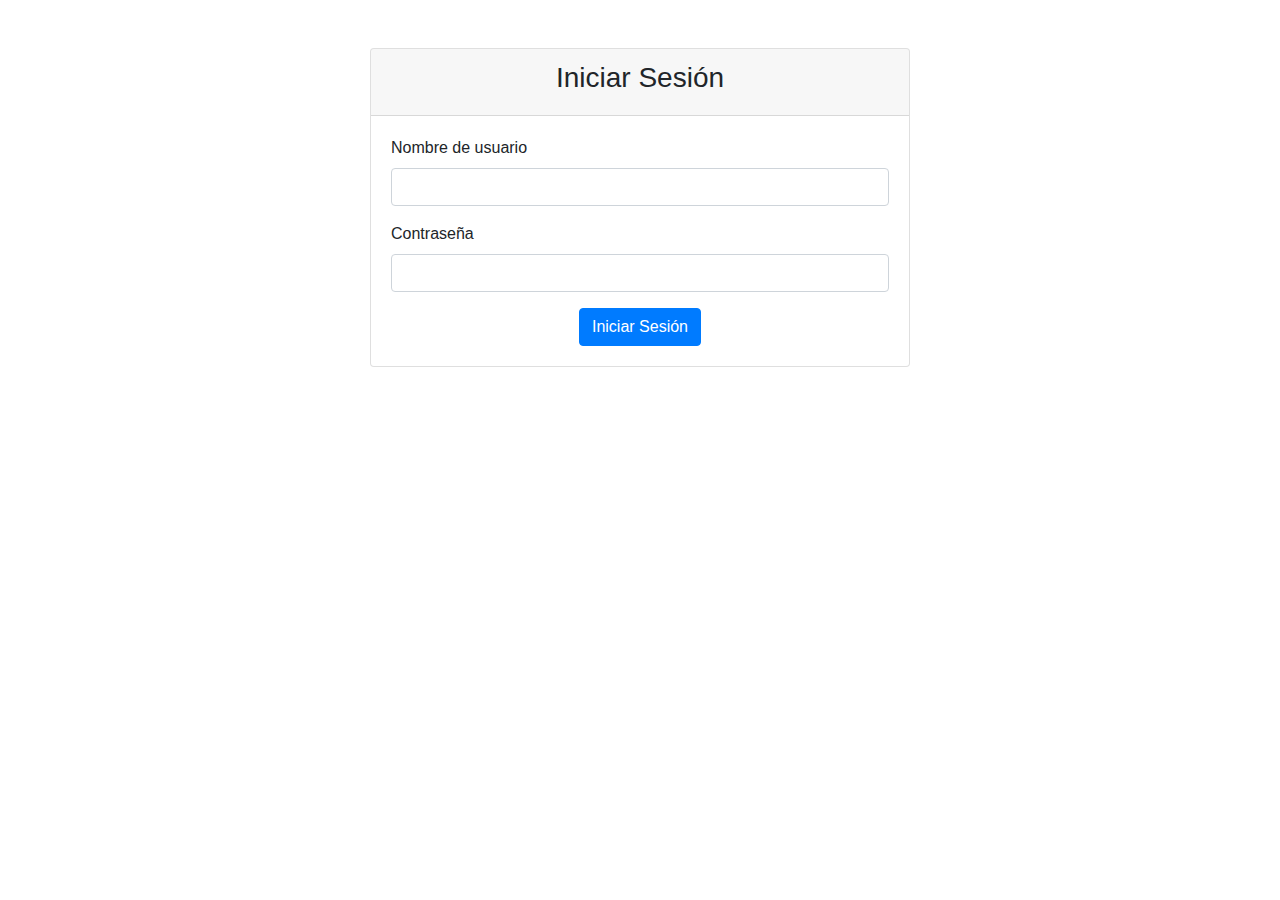
==== public/index.html @ 1d3769c5 "Inicializacion de proyecto, creacion inicio sesion" ====
<!DOCTYPE html>
<html lang="es">
<head>
    <meta charset="UTF-8">
    <meta name="viewport" content="width=device-width, initial-scale=1.0">
    <title>Cuestionario de Tecnología - Iniciar Sesión</title>
  

    <link rel="stylesheet" href="https://cdn.jsdelivr.net/npm/bootstrap@4.4.1/dist/css/bootstrap.min.css" integrity="sha384-Vkoo8x4CGsO3+Hhxv8T/Q5PaXtkKtu6ug5TOeNV6gBiFeWPGFN9MuhOf23Q9Ifjh" crossorigin="anonymous">

</head>
<body>
    <div class="container mt-5">
        <div class="row justify-content-center">
            <div class="col-md-6">
                <div class="card">
                    <div class="card-header text-center" >
                        <h3>Iniciar Sesión</h3>
                    </div>
                    <div class="card-body">
                        <form action="procesar_login.php" method="post">
                            <div class="mb-3">
                                <label for="username" class="form-label">Nombre de usuario</label>
                                <input type="text" class="form-control" id="txtUsuario" name="txtUsuario" required>
                            </div>
                            <div class="mb-3">
                                <label for="password" class="form-label">Contraseña</label>
                                <input type="password" class="form-control" id="txtContrasenia" name="txtContrasenia" required>
                            </div>
                            <div class="text-center">
                                <button type="submit" class="btn btn-primary">Iniciar Sesión</button>
                            </div>
                        </form>
                    </div>
                </div>
            </div>
        </div>
    </div>


    <script src="https://code.jquery.com/jquery-3.4.1.slim.min.js" integrity="sha384-J6qa4849blE2+poT4WnyKhv5vZF5SrPo0iEjwBvKU7imGFAV0wwj1yYfoRSJoZ+n" crossorigin="anonymous"></script>
    <script src="https://cdn.jsdelivr.net/npm/popper.js@1.16.0/dist/umd/popper.min.js" integrity="sha384-Q6E9RHvbIyZFJoft+2mJbHaEWldlvI9IOYy5n3zV9zzTtmI3UksdQRVvoxMfooAo" crossorigin="anonymous"></script>
    <script src="https://cdn.jsdelivr.net/npm/bootstrap@4.4.1/dist/js/bootstrap.min.js" integrity="sha384-wfSDF2E50Y2D1uUdj0O3uMBJnjuUD4Ih7YwaYd1iqfktj0Uod8GCExl3Og8ifwB6" crossorigin="anonymous"></script>
  
</body>
</html>
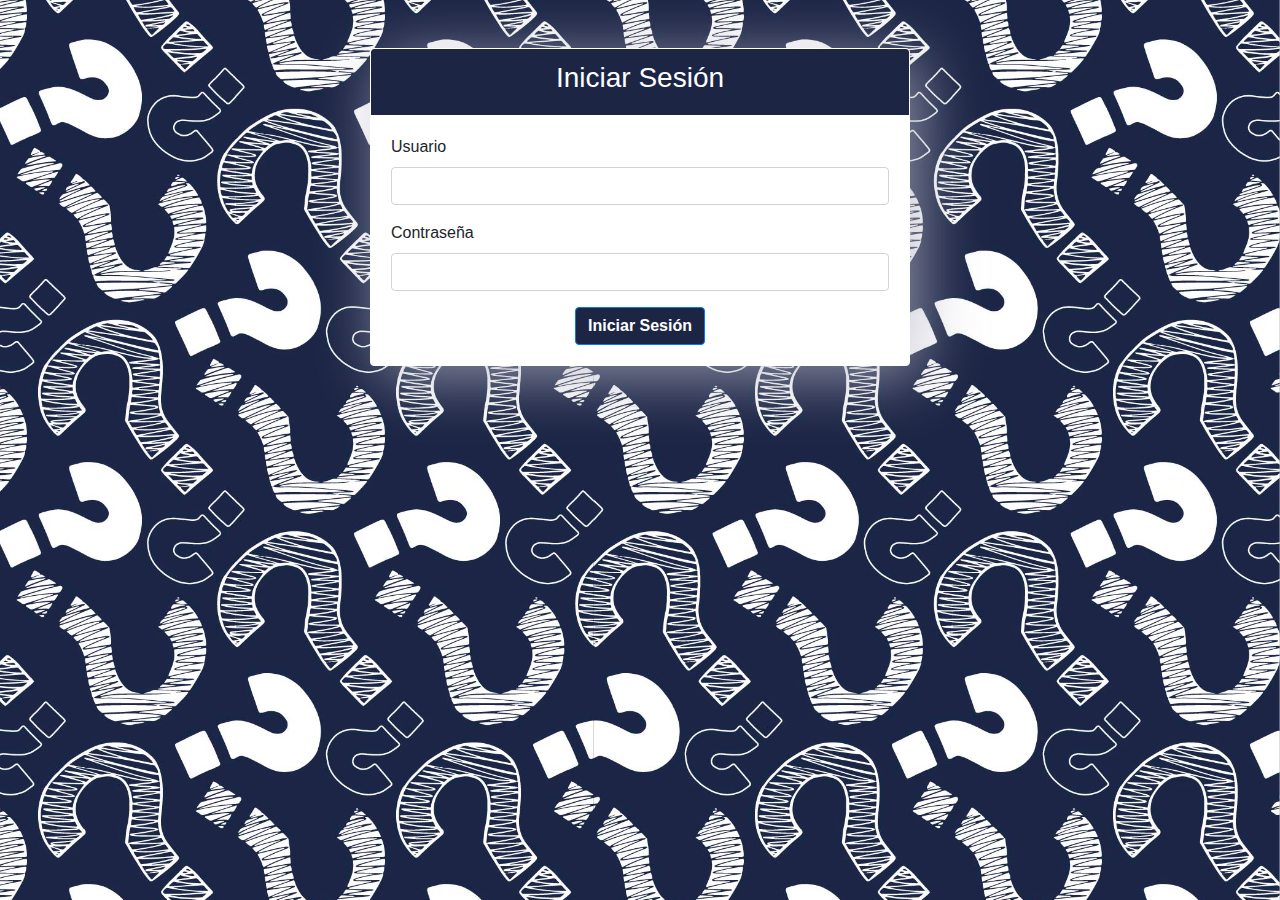
==== commit 7a821618: "realizacion de modulos pendientes" ====
--- a/public/index.html
+++ b/public/index.html
@@ -4,10 +4,9 @@
     <meta charset="UTF-8">
     <meta name="viewport" content="width=device-width, initial-scale=1.0">
     <title>Cuestionario de Tecnología - Iniciar Sesión</title>
-  
-
+    
     <link rel="stylesheet" href="https://cdn.jsdelivr.net/npm/bootstrap@4.4.1/dist/css/bootstrap.min.css" integrity="sha384-Vkoo8x4CGsO3+Hhxv8T/Q5PaXtkKtu6ug5TOeNV6gBiFeWPGFN9MuhOf23Q9Ifjh" crossorigin="anonymous">
-
+    <link rel="stylesheet" href="../public/css/index.css">
 </head>
 <body>
     <div class="container mt-5">
@@ -20,7 +19,7 @@
                     <div class="card-body">
                         <form action="procesar_login.php" method="post">
                             <div class="mb-3">
-                                <label for="username" class="form-label">Nombre de usuario</label>
+                                <label for="username" class="form-label">Usuario</label>
                                 <input type="text" class="form-control" id="txtUsuario" name="txtUsuario" required>
                             </div>
                             <div class="mb-3">
--- a/public/css/index.css
+++ b/public/css/index.css
@@ -0,0 +1,34 @@
+body {
+    background-image: url('../imagenes/fondoLogin.jpg');
+    background-size: cover; /* Esto hará que la imagen cubra todo el viewport */
+    background-repeat: no-repeat; /* Esto evitará que la imagen se repita */
+    background-attachment: fixed; /* Esto hará que la imagen de fondo se fije en su posición */
+}
+
+.card {
+  
+    overflow: hidden;
+
+    border: 1px solid white;
+    box-shadow: 10px 10px 64px 0px rgba(180, 180, 207, 0.75);
+    -webkit-box-shadow: 10px 10px 64px 0px rgba(186, 186, 202, 0.75);
+    -moz-box-shadow: 10px 10px 64px 0px rgba(208, 208, 231, 0.75);
+}
+
+.card-header {
+    font-weight: bold;
+    border-bottom: none;
+    color: #ffff;
+    background-color: #1c2544;
+}
+
+.btn-primary {
+    background-color: #1c2544;
+    border-color: #007BFF;
+    font-weight: bold;
+}
+
+.btn-primary:hover {
+    background-color: #0056b3;
+    border-color: #0056b3;
+}